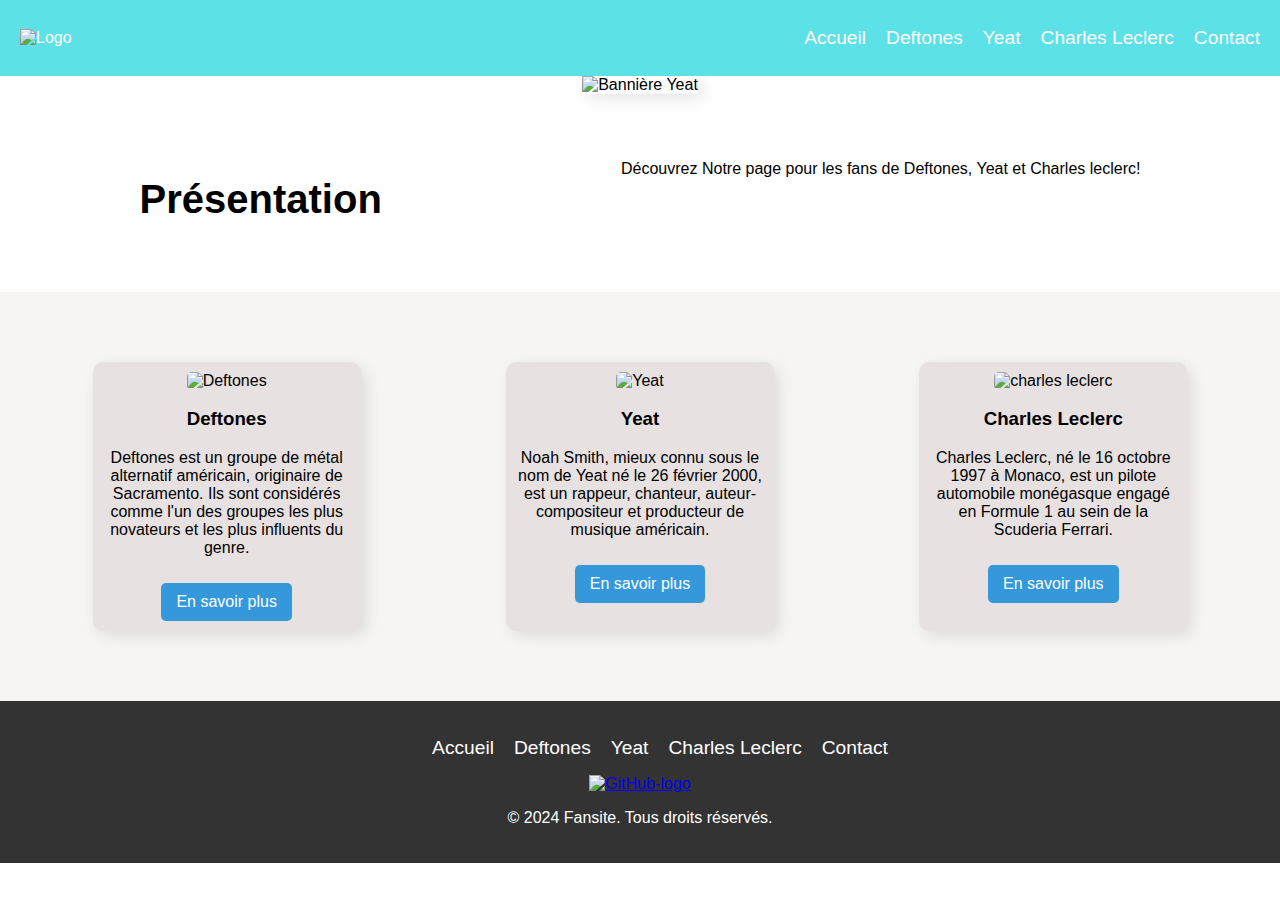
==== index/index.html @ dbfdc519 "ajout fichier" ====
<!DOCTYPE html>
<html lang="fr">
<head>
    <meta charset="UTF-8">
    <meta name="viewport" content="width=device-width, initial-scale=1.0">
    <title>Accueil Fansite</title>
    <link rel="stylesheet" href="style.css">
</head>
<body>
    <!-- Header avec navigation -->
    <header>
        <nav>
            <div class="logo">
                <img src="C:\Users\gamin\Documents\fansite\image\soft shadow (1).png" alt="Logo">
            </div>
            <ul>
                <li><a href="C:\Users\gamin\Documents\fansite\index\index.html">Accueil</a></li>
                <li><a href="C:\Users\gamin\Documents\fansite\fansite1\fansite1.html">Deftones</a></li>
                <li><a href="fansite2.html">Yeat</a></li>
                <li><a href="fansite3.html">Charles Leclerc</a></li>
                <li><a href="C:\Users\gamin\Documents\fansite\index\contact\contact.html">Contact</a></li>
            </ul>
        </nav>
    </header>

    <!-- Section principale avec l'image d'en-tête -->
    <section id="hero">
        <img src="C:\Users\gamin\Documents\fansite\image\picturegif.gif" alt="Bannière Yeat" class="hero-image">
        <div class="hero-text">
            <h1>Page Fan</h1>
            <p>Plongez dans l'univers de nos célébrités.</p>
        </div>
    </section>

    <!-- Section d'actualités et informations -->
    <section id="about">
        <div class="container">
            <h2>Présentation</h2>
            <p>Découvrez Notre page pour les fans de Deftones, Yeat et Charles leclerc!</p>
        </div>
    </section>

    <!-- Section avec 3 colonnes comme dans l'exemple -->
    <section id="features">
        <div class="container">
            <div class="feature">
                <img src="https://i.scdn.co/image/ab6761610000e5eb4b2da0b72cab26ac518f1f0d" alt="Deftones">
                <h3>Deftones</h3>
                <p>Deftones est un groupe de métal alternatif américain, originaire de Sacramento. Ils sont considérés comme l'un des groupes les plus novateurs et les plus influents du genre.</p>
                <a href="C:\Users\gamin\Documents\fansite\fansite1\fansite1.html" class="details-button">En savoir plus</a>
            </div>
            <div class="feature">
                <img src="https://cdn.wegow.com/media/artists/yeat/yeat-1672160341.7984054.1780x720.jpg" alt="Yeat">
                <h3>Yeat</h3>
                <p>Noah Smith, mieux connu sous le nom de Yeat né le 26 février 2000, est un rappeur, chanteur, auteur-compositeur et producteur de musique américain.</p>
                <a href="#" class="details-button">En savoir plus</a>
            </div>
            <div class="feature">
                <img src="https://www.lequipe.fr/_medias/img-photo-jpg/charles-leclerc-signe-la-pole-position-au-gp-d-azerbaidjan-j-hirano-aflo/1500000002051153/0:0,1998:1332-828-552-75/7ac71.jpg" alt="charles leclerc">
                <h3>Charles Leclerc</h3>
                <p>Charles Leclerc, né le 16 octobre 1997 à Monaco, est un pilote automobile monégasque engagé en Formule 1 au sein de la Scuderia Ferrari.</p>
                <a href="#" class="details-button">En savoir plus</a>
            </div>
        </div>
    </section>

    <!-- Footer avec navigation et réseaux sociaux -->
    <footer>
        <nav>
            <ul>
                <li><a href="C:\Users\gamin\Documents\fansite\index\index.html">Accueil</a></li>
                <li><a href="C:\Users\gamin\Documents\fansite\fansite1\fansite1.html">Deftones</a></li>
                <li><a href="fansite2.html">Yeat</a></li>
                <li><a href="fansite3.html">Charles Leclerc</a></li>
                <li><a href="C:\Users\gamin\Documents\fansite\index\contact\contact.html">Contact</a></li>
            </ul>
        </nav>
        <div class="socials">
            <a href="https://github.com/toni-montangon"><img src="C:\Users\gamin\Documents\fansite\image\GitHub-logo.png" alt="GitHub-logo"></a>
        </div>
        <p>&copy; 2024 Fansite. Tous droits réservés.</p>
    </footer>
</body>
</html>
---- index/style.css ----
/* Style de base */
body {
    font-family: 'Arial', sans-serif;
    margin: 0;
    padding: 0;
    background-color: #ffffff;
}

header {
    background-color: #5ce1e6;
    color: white;
    padding: 11px 0;
    position: fixed;
    top: 0;
    width: 100%;
    z-index: 5;
}

header nav {
    display: flex;
    justify-content: space-between;
    align-items: center;
    padding: 0 20px;
}

header nav ul {
    list-style: none;
    display: flex;
    gap: 20px;
}

header nav ul li a {
    color: white;
    text-decoration: none;
    font-size: 1.2em;
    transition: color 0.3s ease, transform 0.3s ease;
}

header nav ul li a:hover {
    color: rgb(255, 75, 75);
    transform: scale(1.1);
}

.logo img {
    height: 50px;
}

/* Section Hero */
#hero {
    position: relative;
    text-align: center;
}

.hero-image {
    width: 100%;
    height: 500px;
    object-fit: cover;
    box-shadow: 5px 5px 15px rgba(0,0,0,0.1);
    margin-top: 2cm;
}

.hero-text {
    position: absolute;
    top: 50%;
    left: 50%;
    transform: translate(-50%, -50%);
    color: white;
}

.hero-text h1 {
    font-size: 4em;
}

.cta-button {
    background-color: #e74c3c;
    color: white;
    padding: 10px 20px;
    border-radius: 5px;
    text-decoration: none;
    font-size: 1.2em;
}

/* Section à propos */
#about {
    background-color: #ffffff;
    padding: 50px 20px;
    text-align: center;
}

#about h2 {
    font-size: 2.5em;
    margin-bottom: 20px;
}

/* Section avec 3 colonnes */
#features {
    background-color: #f7f4f4;
    padding: 50px 20px;
}

.container {
    display: flex;
    text-align: center;
    justify-content: space-around;
}

.feature {
    text-align: center;
    width: 20%;
    background-color: rgb(231, 225, 225);
    padding: 10px;
    margin: 20px;
    border-radius: 10px;
    box-shadow: 5px 5px 15px rgba(0,0,0,0.1);
}

.feature img {
    width: 100%;
    height: 200px;
    object-fit: cover;
    border-radius: 5px;
}

.details-button {
    background-color: #3498db;
    color: white;
    padding: 10px 15px;
    border-radius: 5px;
    text-decoration: none;
    display: inline-block;
    margin-top: 10px;
}

/* Footer */
footer {
    background-color: #333;
    color: white;
    padding: 20px;
    text-align: center;
}

footer nav ul {
    list-style: none;
    display: flex;
    justify-content: center;
    gap: 20px;
}

footer nav ul li a {
    color: white;
    text-decoration: none;
    font-size: 1.2em;
    position: relative;
    transition: color 0.3s ease;
}

footer nav ul li a::after {
    content: '';
    position: absolute;
    width: 100%;
    height: 2px;
    background-color: teal;
    left: 0;
    bottom: -5px; /* Décale légèrement sous le texte */
    transform: scaleX(0);
    transition: transform 0.3s ease;
    transform-origin: right;
}

footer nav ul li a:hover::after {
    transform: scaleX(1);
    transform-origin: left;
}

footer nav ul li a:hover {
    color: teal;
}


.socials img {
    height: 30px;
    margin: 0 10px;
}
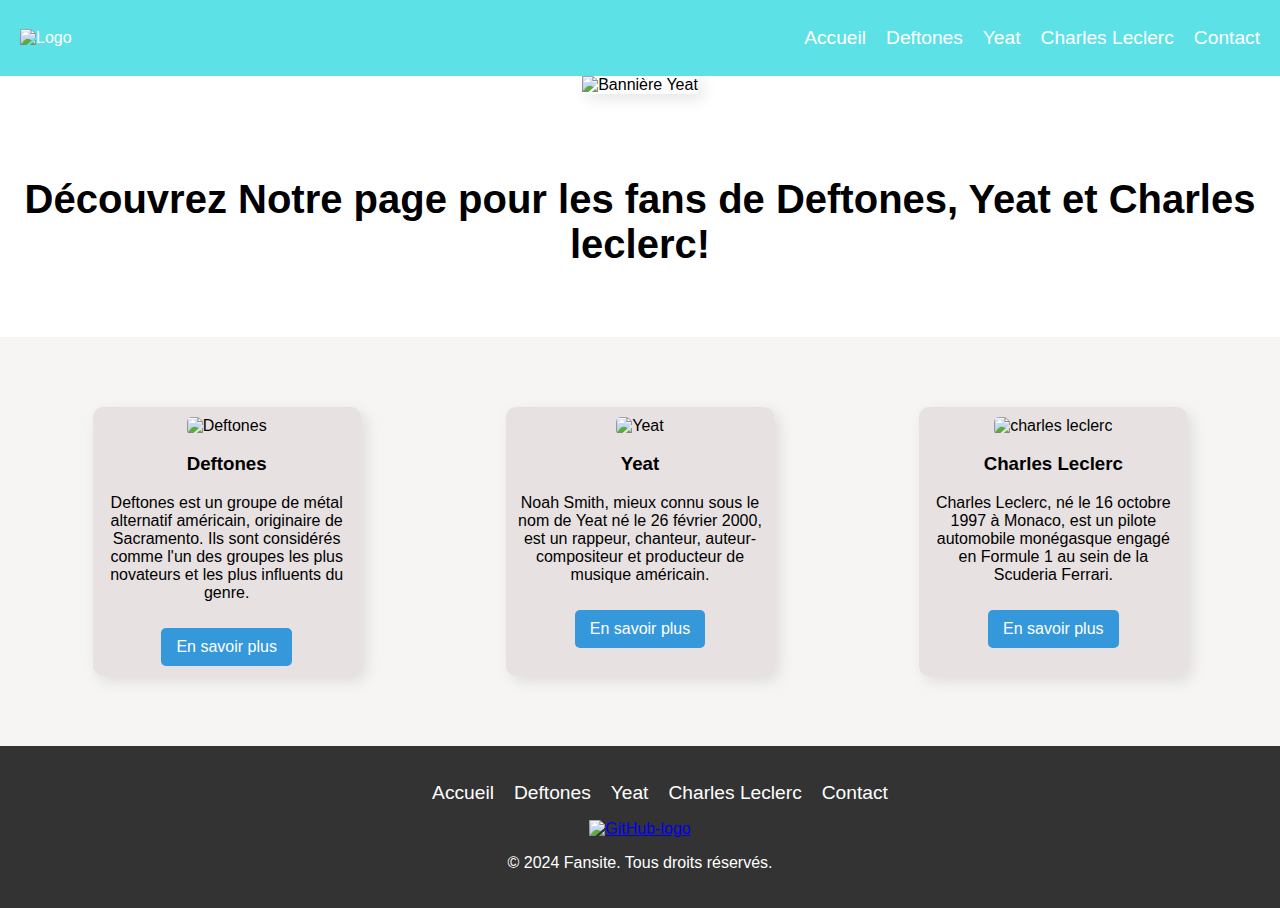
==== commit da7e3ee8: "projet fini" ====
--- a/index/index.html
+++ b/index/index.html
@@ -16,8 +16,8 @@
             <ul>
                 <li><a href="C:\Users\gamin\Documents\fansite\index\index.html">Accueil</a></li>
                 <li><a href="C:\Users\gamin\Documents\fansite\fansite1\fansite1.html">Deftones</a></li>
-                <li><a href="fansite2.html">Yeat</a></li>
-                <li><a href="fansite3.html">Charles Leclerc</a></li>
+                <li><a href="C:\Users\gamin\Documents\fansite\fansite2\fansite2.html">Yeat</a></li>
+                <li><a href="C:\Users\gamin\Documents\fansite\fansite3\fansite3.html">Charles Leclerc</a></li>
                 <li><a href="C:\Users\gamin\Documents\fansite\index\contact\contact.html">Contact</a></li>
             </ul>
         </nav>
@@ -35,8 +35,8 @@
     <!-- Section d'actualités et informations -->
     <section id="about">
         <div class="container">
-            <h2>Présentation</h2>
-            <p>Découvrez Notre page pour les fans de Deftones, Yeat et Charles leclerc!</p>
+            <h2>Découvrez Notre page pour les fans de Deftones, Yeat et Charles leclerc!</h2>
+            <p></p>
         </div>
     </section>
 
@@ -70,8 +70,8 @@
             <ul>
                 <li><a href="C:\Users\gamin\Documents\fansite\index\index.html">Accueil</a></li>
                 <li><a href="C:\Users\gamin\Documents\fansite\fansite1\fansite1.html">Deftones</a></li>
-                <li><a href="fansite2.html">Yeat</a></li>
-                <li><a href="fansite3.html">Charles Leclerc</a></li>
+                <li><a href="C:\Users\gamin\Documents\fansite\fansite2\fansite2.html">Yeat</a></li>
+                <li><a href="C:\Users\gamin\Documents\fansite\fansite3\fansite3.html">Charles Leclerc</a></li>
                 <li><a href="C:\Users\gamin\Documents\fansite\index\contact\contact.html">Contact</a></li>
             </ul>
         </nav>
